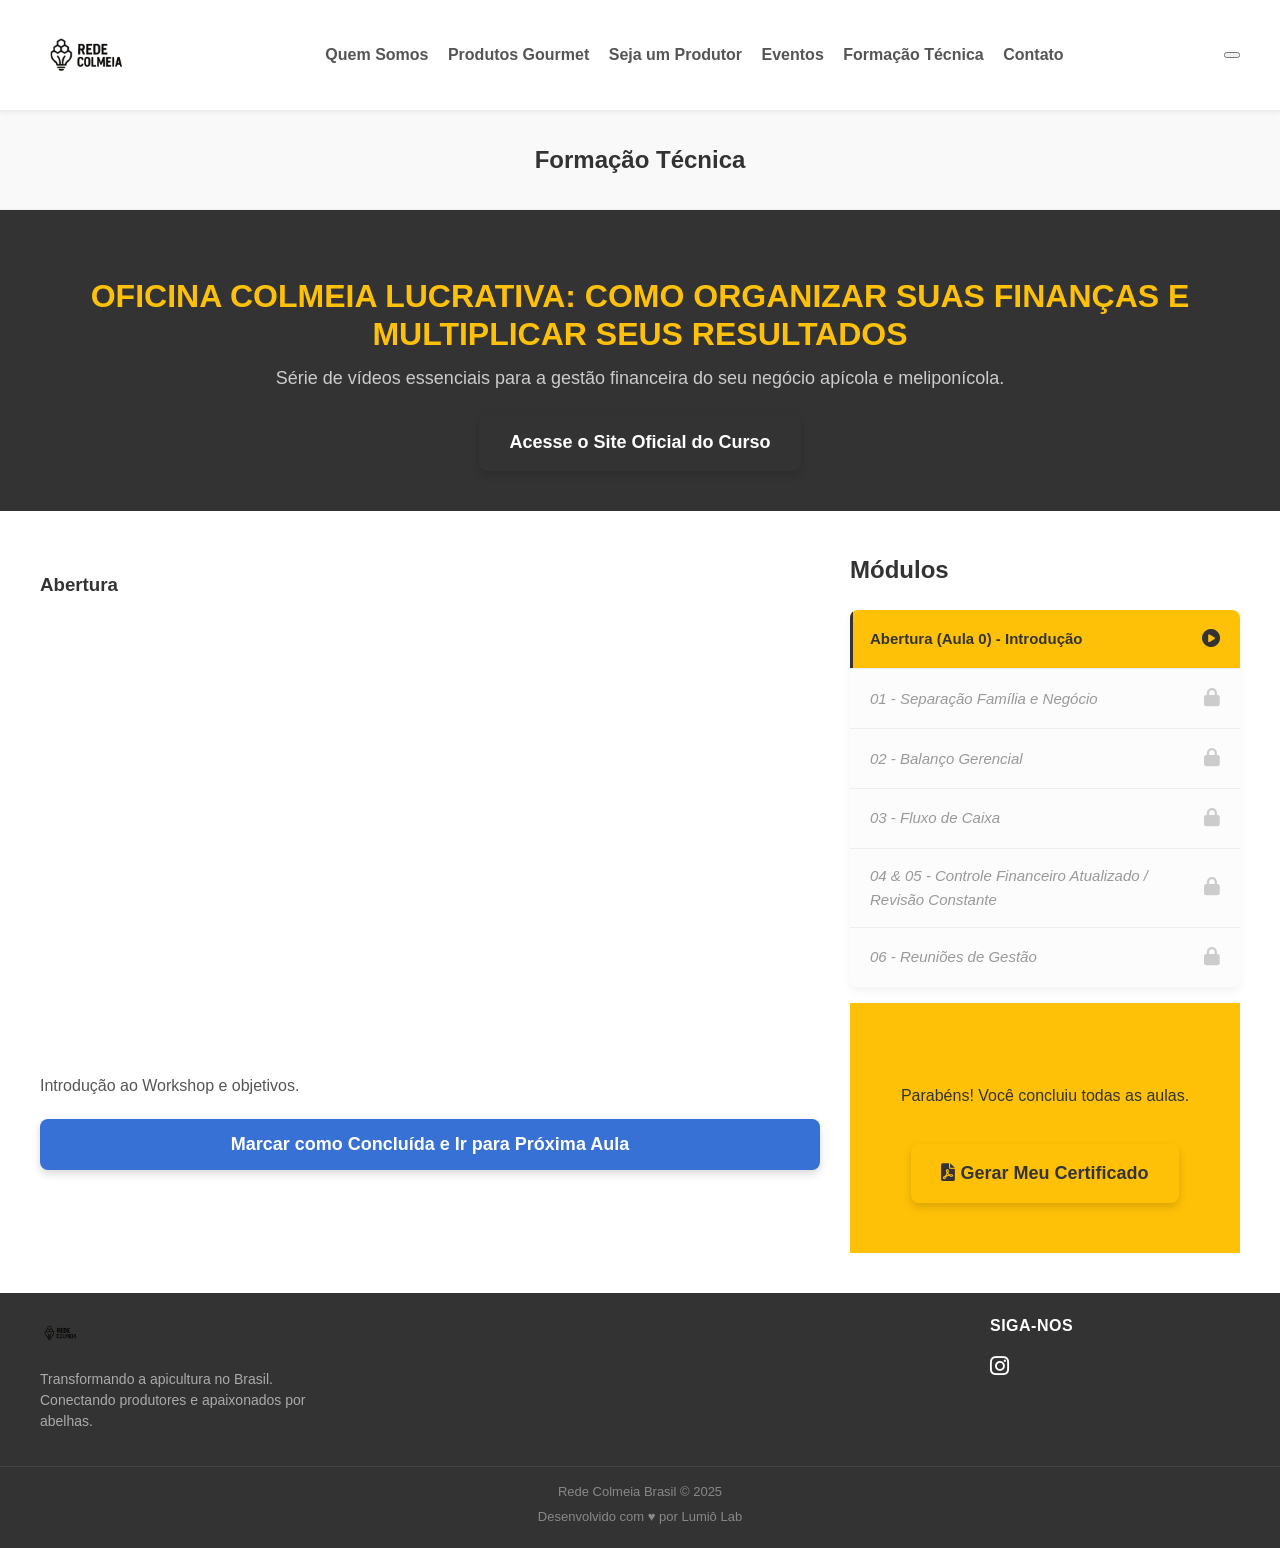
==== formacao-tecnica.html @ 97b729f2 "Initial commit for Rede Colmeia Brasil" ====
<!DOCTYPE html>
<html lang="pt-br">

<head>
    <meta charset="UTF-8">
    <meta name="viewport" content="width=device-width, initial-scale=1.0">
    <title>Formação Técnica - Rede Colmeia Brasil</title>
    <link rel="stylesheet" href="css/style.css">
    <link rel="stylesheet" href="https://cdnjs.cloudflare.com/ajax/libs/font-awesome/6.0.0-beta3/css/all.min.css">
    <script async src="https://www.googletagmanager.com/gtag/js?id=UA-XXXXXXXXX-X"></script>
    <script>
        window.dataLayer = window.dataLayer || [];
        function gtag() { dataLayer.push(arguments); }
        gtag('js', new Date());
        gtag('config', 'UA-XXXXXXXXX-X');
    </script>
</head>

<body>

    <header>
        <nav>
            <a href="index.html" class="logo">
                <img src="img/logo-rede-colmeia.png" alt="Logo Rede Colmeia Brasil">
            </a>
            <ul>
                <li><a href="quem-somos.html">Quem Somos</a></li>
                <li><a href="produtos.php">Produtos Gourmet</a></li>
                <li><a href="produtores.php">Seja um Produtor</a></li>
                <li><a href="eventos.php">Eventos</a></li>
                <li><a href="formacao-tecnica.html">Formação Técnica</a></li>
                <li><a href="contato.php">Contato</a></li>
            </ul>
            <button class="menu-toggle">
                <span class="bar"></span>
                <span class="bar"></span>
                <span class="bar"></span>
            </button>
        </nav>
    </header>

    <main>
        <section class="page-title">
            <h1>Formação Técnica</h1>
        </section>

        <section class="workshop-header">
            <h2 id="workshop-title">OFICINA COLMEIA LUCRATIVA: COMO ORGANIZAR SUAS FINANÇAS E MULTIPLICAR SEUS
                RESULTADOS</h2>
            <p>Série de vídeos essenciais para a gestão financeira do seu negócio apícola e meliponícola.</p>

            <a href="https://marcelohofmeister1.hotmart.host/agromaisrico" target="_blank"
                class="btn btn-action-course btn-hotmart">Acesse o Site Oficial do Curso</a>
        </section>

        <section class="course-container">

            <div class="course-video-player">
                <h3><span id="current-title">Abertura</span></h3>
                <div class="video-embed-container">
                    <iframe id="video-player" src="https://www.youtube.com/embed/VIDEO_ID_HERE?enablejsapi=1"
                        frameborder="0"
                        allow="accelerometer; autoplay; clipboard-write; encrypted-media; gyroscope; picture-in-picture"
                        allowfullscreen>
                    </iframe>
                </div>
                <p id="current-description" class="video-meta">Introdução ao Workshop e objetivos.</p>

                <button id="complete-button" class="btn btn-action-course btn-next-lesson">Marcar como Concluída e Ir
                    para Próxima Aula</button>
            </div>

            <div class="course-modules">
                <h2>Módulos</h2>
                <ul id="module-list">
                    <li data-video-id="VIDEO_ID_HERE" data-start="1" class="module-item active" data-title="Abertura">
                        Abertura (Aula 0) - Introdução
                        <span class="status-icon"><i class="fas fa-play-circle"></i></span>
                    </li>
                    <li data-video-id="1m2kEFWZZUk" data-start="4" class="module-item locked"
                        data-title="01 - Separação Família e Negócio">
                        01 - Separação Família e Negócio
                        <span class="status-icon"><i class="fas fa-lock"></i></span>
                    </li>
                    <li data-video-id="wJLMQRv6fBk" data-start="6" class="module-item locked"
                        data-title="02 - Balanço Gerencial">
                        02 - Balanço Gerencial
                        <span class="status-icon"><i class="fas fa-lock"></i></span>
                    </li>
                    <li data-video-id="-GUVmTDqOkE" data-start="2" class="module-item locked"
                        data-title="03 - Fluxo de Caixa">
                        03 - Fluxo de Caixa
                        <span class="status-icon"><i class="fas fa-lock"></i></span>
                    </li>
                    <li data-video-id="9Vo6-fRo8U0" data-start="10" class="module-item locked"
                        data-title="04 & 05 - Controle Financeiro Atualizado / Revisão Constante">
                        04 & 05 - Controle Financeiro Atualizado / Revisão Constante
                        <span class="status-icon"><i class="fas fa-lock"></i></span>
                    </li>
                    <li data-video-id="YXbiNOPUgdU" data-start="16" class="module-item locked"
                        data-title="06 - Reuniões de Gestão">
                        06 - Reuniões de Gestão
                        <span class="status-icon"><i class="fas fa-lock"></i></span>
                    </li>
                </ul>

                <div id="certificado-area" class="certificado-section hidden">
                    <p style="margin-top: 30px;">Parabéns! Você concluiu todas as aulas.</p>
                    <a href="gerar_certificado.php" class="btn btn-action-course btn-certificado">
                        <i class="fas fa-file-pdf"></i> Gerar Meu Certificado
                    </a>
                </div>
            </div>

        </section>

    </main>

    <footer>
        <div class="footer-container">
            <div class="footer-col footer-logo">
                <a href="index.html">
                    <img src="img/logo-rede-colmeia.png" alt="Logo Rede Colmeia Brasil">
                </a>
                <p>Transformando a apicultura no Brasil. Conectando produtores e apaixonados por abelhas.</p>
            </div>
            <div class="footer-col footer-social">
                <h4>Siga-nos</h4>
                <div class="social-links-footer">
                    <a href="https://www.instagram.com/redecolmeiabr/" target="_blank" title="Instagram"><i
                            class="fab fa-instagram"></i></a>
                </div>
            </div>
        </div>
        <div class="footer-copyright">
            <p>Rede Colmeia Brasil &copy; 2025</p>
            <p class="lumio-credit">Desenvolvido com &hearts; por Lumiô Lab</p>
        </div>
    </footer>
    <script src="js/main.js"></script>
</body>

</html>
---- css/style.css ----
/* === ESTILOS GLOBAIS === */

/* Cores mais vibrantes */
:root {
    --cor-mel-principal: #FFC107; /* Amarelo-âmbar mais vibrante */
    --cor-mel-escuro: #E0A800;    /* Um tom mais escuro para hover */
    --cor-texto-escuro: #333;
    --cor-texto-claro: #555;
    --cor-fundo: #ffffff;
    --cor-fundo-claro: #f9f9f9;
}

body {
    font-family: Arial, sans-serif; /* Define uma fonte padrão */
    margin: 0;
    padding: 0;
    line-height: 1.6;
    color: var(--cor-texto-claro);
}

/* Estilo global para todos os títulos */
h1, h2, h3, h4, h5, h6 {
    font-family: Arial, sans-serif;
    font-weight: bold;
    color: var(--cor-texto-escuro);
}


/* === ESTILO DO CABEÇALHO (HEADER) === */
header {
    background-color: #ffffff; /* Fundo branco */
    padding: 10px 0; /* Menos preenchimento vertical */
    border-bottom: 1px solid #eee; /* Linha de divisão mais sutil */

    /* Efeito "Sticky" (Grudento) */
    position: sticky;
    top: 0;
    z-index: 1000; /* Garante que ele fique acima de todo o conteúdo */

    /* Sombra sutil */
    box-shadow: 0 2px 5px rgba(0, 0, 0, 0.05);
}

/* Estilo para a Imagem da Logo (TAMANHO AJUSTADO) */
header .logo img {
    height: 90px; /* Sua altura preferida */
    max-width: 220px; 
    vertical-align: middle; 
    margin-right: 20px; 
}

/* Ajuste para o header quando a logo é uma imagem */
header nav {
    display: flex; /* Para alinhar a logo e o menu lado a lado */
    justify-content: space-between; /* Espaço entre logo e menu */
    align-items: center; /* Alinha verticalmente */
    max-width: 1200px; /* Limita a largura do nav */
    margin: 0 auto; /* Centraliza o nav */
    padding: 0 20px; /* Espaçamento lateral */
}

/* Ajuste para o menu ul dentro do nav */
header nav ul {
    list-style: none;
    padding: 0;
    margin: 0; /* Remove margem padrão */
}

header nav ul li {
    display: inline;
    margin-left: 15px;
}

header nav ul li a {
    text-decoration: none;
    color: var(--cor-texto-claro);
    font-weight: bold;
}

/* Estilo da Seção Hero (Banner) - AGORA COM IMAGEM DE FUNDO */
.hero {
    /* Mudei para .jpeg como você indicou */
    background-image: url('../img/banner-mel-cremoso.jpeg'); 
    
    background-size: cover; /* Faz a imagem cobrir toda a seção */
    background-position: center center; /* Centraliza a imagem */
    background-repeat: no-repeat;
    
    padding: 120px 20px; /* Mais espaço para a imagem "respirar" */
    text-align: center;
    position: relative; /* Necessário para o truque do overlay */
}
/* Adiciona um "filtro" escuro sobre a imagem para o texto branco ficar legível */
.hero::before {
    content: '';
    position: absolute;
    top: 0;
    left: 0;
    width: 100%;
    height: 100%;
    background-color: rgba(0, 0, 0, 0.4); /* Overlay escuro de 40% */
    z-index: 1; /* Fica acima do fundo, mas abaixo do conteúdo */
}

/* Conteúdo do Hero (texto e botões) */
.hero-content {
    position: relative; /* Posição relativa */
    z-index: 2; /* Garante que o conteúdo fique ACIMA do overlay */
}

.hero h1 {
    font-size: 48px;
    color: #fff; /* <<< MUDAMOS A COR PARA BRANCO */
    text-shadow: 2px 2px 4px rgba(0, 0, 0, 0.6); /* Sombra para legibilidade */
}

.hero .btn {
    display: inline-block;
    padding: 12px 24px;
    margin: 10px;
    background-color: var(--cor-mel-principal); /* COR ATUALIZADA */
    color: var(--cor-texto-escuro);
    text-decoration: none;
    font-weight: bold;
    border-radius: 5px;
}


/* === ESTILO DO RODAPÉ (FOOTER) - VERSÃO SUPER COMPACTA === */
footer {
    background-color: #333;
    color: #aaa;
    padding-top: 20px; /* <<< BEM REDUZIDO */
    padding-bottom: 15px; /* Adicionado um padding inferior pequeno */
    margin-top: 30px;
}

.footer-container {
    display: flex;
    flex-wrap: wrap;
    justify-content: space-between;
    max-width: 1200px;
    margin: 0 auto;
    padding: 0 20px;
    gap: 20px;
}

.footer-col {
    flex: 1;
    min-width: 250px;
}

/* Coluna da Logo */
.footer-logo img {
    height: 40px; /* <<< REDUZIDO */
    width: auto;
    margin-bottom: 8px; /* <<< REDUZIDO */
}

.footer-logo p {
    font-size: 14px;
    line-height: 1.5;
    max-width: 300px;
    margin-top: 0; /* Remove margem */
}

/* Coluna Social */
.footer-social {
    max-width: 250px;
}

.footer-social h4 {
    font-size: 16px;
    color: #ffffff;
    margin-top: 0; /* Remove margem */
    margin-bottom: 10px; /* <<< REDUZIDO */
    text-transform: uppercase;
    letter-spacing: 0.5px;
}

.social-links-footer a {
    display: inline-block;
    font-size: 22px;
    color: #ffffff;
    margin-right: 15px;
    text-decoration: none;
    transition: color 0.3s ease, transform 0.3s ease;
}

.social-links-footer a:hover {
    color: var(--cor-mel-principal);
    transform: translateY(-3px);
}

/* Barra de Copyright */
.footer-copyright {
    text-align: center;
    padding: 15px 20px 0 20px; /* <<< REMOVIDO PADDING INFERIOR */
    margin-top: 20px; /* <<< REDUZIDO */
    border-top: 1px solid #444;
    font-size: 13px;
    color: #888;
}

.footer-copyright p {
    margin: 0;
    margin-bottom: 5px; /* Espaço mínimo entre as linhas */
}

/* Estilo dos créditos no rodapé */
.lumio-credit {
    font-size: 13px;
    color: #888;
    margin-top: 5px; /* <<< REDUZIDO */
    margin-bottom: 0; /* Remove margem */
}

.lumio-credit a {
    color: #aaa;
    text-decoration: none;
    font-weight: bold;
    transition: color 0.3s ease;
}

.lumio-credit a:hover {
    color: var(--cor-mel-principal);
}


/* === ESTILOS DA PÁGINA QUEM SOMOS === */

/* Título da Página */
.page-title {
    background-color: var(--cor-fundo-claro);
    text-align: center;
    padding: 30px 20px;
    border-bottom: 1px solid #eee;
}

.page-title h1 {
    color: var(--cor-texto-escuro);
    margin: 0;
}

/* Seção de Impacto */
.impacto {
    background-color: var(--cor-mel-principal); /* COR ATUALIZADA */
    color: var(--cor-texto-escuro);
    padding: 40px 20px;
    text-align: center;
}

.impacto h2 {
    color: #fff;
    text-shadow: 1px 1px 2px rgba(0,0,0,0.2);
    margin-bottom: 30px;
}

.impacto-grid {
    display: flex;
    justify-content: center;
    gap: 30px;
    flex-wrap: wrap; /* Permite que os cards quebrem em telas menores */
}

.impacto-card {
    background-color: #fff;
    padding: 20px;
    border-radius: 8px;
    box-shadow: 0 4px 10px rgba(0,0,0,0.1);
    min-width: 200px;
}

.impacto-card h3 {
    font-size: 36px;
    color: var(--cor-mel-principal); /* COR ATUALIZADA */
    margin: 0 0 10px 0;
}

.impacto-card p {
    font-size: 16px;
    color: var(--cor-texto-claro);
    margin: 0;
}
/* === ESTILOS DA SEÇÃO IDEALIZADOR === */
.idealizador-section {
    background-color: var(--cor-fundo-claro); /* Fundo suave #f9f9f9 */
    padding: 60px 20px;
    text-align: center; /* Centraliza todo o conteúdo */
}

.idealizador-content {
    max-width: 700px; /* Limita a largura do conteúdo */
    margin: 0 auto; /* Centraliza o bloco do conteúdo */
}

.idealizador-foto {
    width: 250px;  /* Aumentei um pouco o tamanho do círculo */
    height: 250px; /* Para dar mais espaço para o rosto */
    border-radius: 50%; /* Faz o recorte redondo! */
    object-fit: cover; /* Continua preenchendo */
    object-position: top center; /* <<< NOVA LINHA: Foca no topo e centro da imagem */
    border: 5px solid var(--cor-mel-principal); /* Borda de mel */
    box-shadow: 0 8px 15px rgba(0,0,0,0.15); /* Sombra suave */
    margin-bottom: 25px; /* Espaço abaixo da foto */
}

.idealizador-content h2 {
    font-size: 32px;
    margin-bottom: 10px;
    color: var(--cor-texto-escuro);
}

.idealizador-content p {
    font-size: 18px;
    color: var(--cor-texto-claro);
    line-height: 1.7;
    max-width: 600px; /* Limita a largura do texto para melhor leitura */
    margin: 0 auto; /* Centraliza o parágrafo */
}
/* === ESTILOS DA PÁGINA DE PRODUTO ÚNICO === */

.single-product-container {
    display: flex; /* Coloca imagem e detalhes lado a lado */
    flex-wrap: wrap; /* Quebra em telas pequenas */
    max-width: 1200px;
    margin: 0 auto; /* Centraliza */
    padding: 40px 20px;
    gap: 40px; /* Espaço entre imagem e texto */
    align-items: flex-start; /* Alinha os itens no topo */
}

/* Coluna da Imagem */
.product-image {
    flex: 1; /* Ocupa metade do espaço */
    min-width: 300px;
    position: sticky; /* Efeito "grudento" ao rolar (opcional) */
    top: 20px; /* Distância do topo ao "grudar" */
}

.product-image img {
    width: 100%;
    height: auto;
    border-radius: 8px;
    box-shadow: 0 8px 20px rgba(0,0,0,0.15); /* Sombra mais premium */
    border: 1px solid #eee;
}

/* Coluna dos Detalhes */
.product-details {
    flex: 1; /* Ocupa a outra metade */
    min-width: 300px;
}

.product-details h2 {
    font-size: 36px;
    color: var(--cor-texto-escuro);
    margin-top: 0;
    margin-bottom: 20px;
}

.product-details p {
    font-size: 16px;
    line-height: 1.7;
    color: var(--cor-texto-claro);
}

.product-details h3 {
    font-size: 22px;
    color: var(--cor-texto-escuro);
    margin-top: 30px;
    margin-bottom: 15px;
}

.product-details ul {
    list-style-type: '✔'; /* Reutilizando o estilo da pág. produtores */
    padding-left: 20px;
}

.product-details li {
    padding-left: 10px;
    margin-bottom: 10px;
    font-size: 16px;
    color: var(--cor-texto-claro);
}

/* === ESTILOS DA PÁGINA PRODUTORES (LAYOUT EMPILHADO) === */

.produtor-container {
    /* Removemos o 'display: flex' */
    max-width: 1200px;
    margin: 40px auto;
    padding: 0 20px;
}

/* Bloco dos Benefícios */
.produtor-beneficios {
    max-width: 800px; /* Limita a largura do texto (como em 'Quem Somos') */
    margin: 0 auto 50px auto; /* Centraliza e adiciona espaço abaixo */
}

.produtor-beneficios h2 {
    color: var(--cor-texto-escuro);
    margin-bottom: 15px;
}

.produtor-beneficios ul {
    list-style-type: '✔'; /* Ícone de check */
    padding-left: 20px;
}

.produtor-beneficios li {
    padding-left: 10px;
    margin-bottom: 10px;
    font-size: 16px;
    color: var(--cor-texto-claro);
}

/* Bloco do Formulário */
.produtor-formulario {
    max-width: 800px; /* Limita a largura do formulário */
    margin: 0 auto; /* Centraliza o formulário */
    background-color: var(--cor-fundo-claro);
    padding: 30px;
    border-radius: 8px;
    box-shadow: 0 4px 10px rgba(0,0,0,0.05);
}

.produtor-formulario h2 {
    color: var(--cor-texto-escuro);
    margin-top: 0;
}

.form-group {
    margin-bottom: 20px;
}

.form-group label {
    display: block; 
    margin-bottom: 8px;
    font-weight: bold;
    color: var(--cor-texto-claro);
}

.form-group input,
.form-group textarea {
    width: 100%; 
    padding: 12px;
    border: 1px solid #ddd;
    border-radius: 5px;
    box-sizing: border-box; 
    font-size: 16px;
}

.form-group textarea {
    resize: vertical; 
}

.btn-enviar {
    display: inline-block;
    width: 100%; 
    padding: 15px;
    background-color: var(--cor-mel-principal);
    color: var(--cor-texto-escuro);
    border: none;
    border-radius: 5px;
    font-size: 18px;
    font-weight: bold;
    cursor: pointer;
    transition: background-color 0.3s ease;
}

.btn-enviar:hover {
    background-color: var(--cor-mel-escuro);
}
/* === ESTILOS DA PÁGINA CONTATO === */

.contato-container {
    display: flex;
    flex-wrap: wrap; 
    max-width: 1200px;
    margin: 40px auto;
    padding: 0 20px;
    gap: 40px;
}

.contato-formulario {
    flex: 1.5; 
    min-width: 300px;
    background-color: var(--cor-fundo-claro);
    padding: 30px;
    border-radius: 8px;
    box-shadow: 0 4px 10px rgba(0,0,0,0.05);
}

.contato-info {
    flex: 1; 
    min-width: 300px;
}

.contato-info h2 {
    color: var(--cor-texto-escuro);
    margin-top: 0;
}

.info-item {
    display: flex;
    align-items: center;
    margin-bottom: 20px;
    font-size: 16px;
    color: var(--cor-texto-claro);
}

.info-item i {
    font-size: 20px;
    color: var(--cor-mel-principal); /* COR ATUALIZADA */
    width: 40px; 
    text-align: center;
    margin-right: 10px;
}

.contato-info h3 {
    margin-top: 30px;
}

.social-links a {
    font-size: 28px;
    color: var(--cor-texto-escuro);
    margin-right: 20px;
    text-decoration: none;
    transition: color 0.3s ease;
}

.social-links a:hover {
    color: var(--cor-mel-principal); /* COR ATUALIZADA */
}

/* === AJUSTE DE LAYOUT (QUEM SOMOS) === */

/* Garante que o container de texto não seja mais flexível */
.quem-somos-container {
    display: block; /* Garante que não é mais 'flex' */
}

/* Centraliza e limita a largura do texto "Nossa História" */
.quem-somos-container .texto {
    max-width: 800px;  /* Limita a largura do texto para leitura */
    margin: 0 auto;    /* Centraliza o bloco de texto */
    
    /* Garantias (caso o código antigo ainda exista) */
    flex: none; /* Remove a regra 'flex: 2' se ela existir */
    width: auto; /* Deixa a largura ser automática (antes de ser limitada pelo max-width) */
    min-width: 0; /* Remove o min-width antigo */
}
/*
==================================================================
=== ESTILOS DE RESPONSIVIDADE (MOBILE) ===
==================================================================
*/

/* O 'max-width: 768px' significa "aplicar estas regras em telas 
   com 768px de largura ou menos" (tablets e celulares) */

@media (max-width: 768px) {

    /* --- AJUSTES GERAIS --- */
    section {
        padding: 40px 20px; /* Menos espaçamento */
    }

    /* --- CABEÇALHO E MENU HAMBÚRGUER --- */
    header nav {
        padding: 0 15px; /* Menos espaçamento lateral no mobile */
    }

    header .logo img {
        height: 60px; /* Logo menor no celular */
    }
    
    /* Esconde o menu de links normal */
    header nav ul {
        display: none; /* Escondido por padrão */
        
        /* Transforma em menu vertical */
        position: absolute;
        top: 81px; /* Altura exata do seu header (90px logo + 10px padding) */
        left: 0;
        width: 100%;
        background-color: #ffffff;
        flex-direction: column; /* Empilha os links */
        box-shadow: 0 4px 10px rgba(0,0,0,0.1);
    }
    
    /* Mostra o menu quando ele tem a classe "active" (que o JS adiciona) */
    header nav ul.active {
        display: flex;
    }

    header nav ul li {
        display: block; /* Links em bloco */
        width: 100%;
        text-align: center;
        margin: 0;
    }

    header nav ul li a {
        display: block;
        padding: 18px; /* Área de clique maior */
        border-bottom: 1px solid #f0f0f0;
    }
    
    /* --- O BOTÃO HAMBÚRGUER --- */
    .menu-toggle {
        display: flex; /* Mostra o botão hambúrguer */
        flex-direction: column;
        justify-content: space-around;
        width: 30px;
        height: 24px;
        background: transparent;
        border: none;
        cursor: pointer;
        padding: 0;
    }
    
    .menu-toggle .bar {
        width: 100%;
        height: 3px;
        background-color: var(--cor-texto-escuro);
        border-radius: 2px;
        transition: all 0.3s ease;
    }
    
    /* Animação do botão para "X" */
    .menu-toggle.active .bar:nth-child(1) {
        transform: rotate(45deg) translate(6px, 6px);
    }
    .menu-toggle.active .bar:nth-child(2) {
        opacity: 0;
    }
    .menu-toggle.active .bar:nth-child(3) {
        transform: rotate(-45deg) translate(6px, -6px);
    }

    /* --- SEÇÃO HERO --- */
    .hero {
        padding: 80px 20px;
    }
    .hero h1 {
        font-size: 36px; /* Fonte menor */
    }
    
    /* --- PÁGINA "QUEM SOMOS" --- */
    .idealizador-foto {
        width: 200px;
        height: 200px;
    }
    
    /* --- PÁGINA "PRODUTOS" (Já é flex-wrap, mas garantindo) --- */
    .single-product-container {
        flex-direction: column; /* Força empilhamento */
    }
    .product-image {
        position: static; /* Remove o "sticky" no mobile */
    }
    
    /* --- PÁGINA "CONTATO" (Já é flex-wrap) --- */
    .contato-container {
        flex-direction: column;
    }
}
/* === ESTILOS DA PÁGINA FORMAÇÃO TÉCNICA === */
.workshop-header {
    background-color: var(--cor-texto-escuro); /* Fundo escuro */
    color: #fff;
    padding: 40px 20px;
    text-align: center;
}

.workshop-header h2 {
    color: var(--cor-mel-principal); /* Título em cor de mel */
    font-size: 32px;
    margin-bottom: 10px;
    line-height: 1.2;
}

.workshop-header p {
    font-size: 18px;
    color: #ccc;
    margin: 0;
}

.video-card-workshop h3 {
    padding: 15px 20px 0;
    margin: 0;
    font-size: 20px;
}

.video-card-workshop .video-meta {
    padding: 0 20px 20px;
    margin: 0;
    font-size: 14px;
    color: #777;
}

/* Reutilizando o truque de responsividade do vídeo 16:9 */
.video-embed-container {
    position: relative;
    width: 100%;
    padding-bottom: 56.25%; /* 16:9 Aspect Ratio */
    height: 0;
    margin-bottom: 10px;
}

.video-embed-container iframe {
    position: absolute;
    top: 0;
    left: 0;
    width: 100%;
    height: 100%;
    border: none;
}

/* Seção Certificado */
.certificado-section {
    background-color: var(--cor-mel-principal);
    padding: 50px 20px;
    text-align: center;
    color: var(--cor-texto-escuro);
}

.certificado-section h2 {
    color: var(--cor-texto-escuro);
    margin-top: 0;
}

/* --- RESPONSIVIDADE PARA CELULAR (Ajustes) --- */
@media (max-width: 768px) {
    .video-grid-workshop {
        grid-template-columns: 1fr; /* 1 coluna no celular */
        gap: 20px;
    }
    .workshop-header h2 {
        font-size: 24px;
    }
}
/* === ESTILOS DO CURSO SEQUENCIAL (NOVO VISUAL) === */

.course-container {
    display: flex;
    max-width: 1200px;
    margin: 40px auto;
    padding: 0 20px;
    gap: 30px;
    align-items: flex-start;
}

.course-video-player {
    flex: 2; /* Coluna do vídeo é maior */
    min-width: 300px;
}

.course-modules {
    flex: 1; /* Coluna dos módulos é menor */
    min-width: 250px;
}

.course-modules h2 {
    font-size: 24px;
    margin-top: 0;
    color: var(--cor-texto-escuro);
}

#module-list {
    list-style: none;
    padding: 0;
    border-radius: 8px;
    overflow: hidden;
    box-shadow: 0 4px 10px rgba(0,0,0,0.05); /* Sombra na lista inteira */
}

.module-item {
    padding: 15px 20px;
    border-bottom: 1px solid #eee;
    font-size: 15px;
    color: var(--cor-texto-escuro);
    display: flex;
    justify-content: space-between;
    align-items: center;
    cursor: pointer;
    background-color: #f7f7f7; /* Fundo levemente cinza */
    transition: all 0.2s ease-in-out;
}
.module-item:last-child {
    border-bottom: none;
}

/* 1. ESTILO PARA AULAS BLOQUEADAS (LOCKED) */
.module-item.locked {
    background-color: #fcfcfc;
    color: #999;
    cursor: not-allowed;
    font-style: italic;
}

.module-item.locked:hover {
    background-color: #fcfcfc;
}

/* 2. ESTILO PARA AULAS ATIVAS (AULA SENDO ASSISTIDA) */
.module-item.active {
    background-color: var(--cor-mel-principal);
    color: var(--cor-texto-escuro);
    font-weight: bold;
    box-shadow: inset 3px 0 0 var(--cor-texto-escuro); /* Linha lateral */
}

/* 3. ESTILO PARA AULAS DESBLOQUEADAS (UNLOCKED) */
.module-item.unlocked {
    background-color: #fff;
}
.module-item.unlocked:hover {
    background-color: #fffbe6; /* Amarelo clarinho no hover */
    transform: translateX(3px); /* Efeito sutil de deslize */
}

/* ÍCONES DE STATUS */
.status-icon {
    font-size: 18px;
}

.module-item.locked .status-icon i {
    color: #ccc; /* Cadeado cinza claro */
}

.module-item.unlocked .status-icon i,
.module-item.active .status-icon i {
    color: var(--cor-mel-principal); /* Play/Check em cor de mel */
}

.module-item.active .status-icon i {
    color: var(--cor-texto-escuro); /* Ícone preto na aula ativa */
}

/* --- RESPONSIVIDADE PARA CELULAR --- */
@media (max-width: 900px) {
    .course-container {
        flex-direction: column; /* Pilha vertical no celular */
    }
}
/* === ESTILOS PARA BOTÕES DE AÇÃO (CURSO) === */

.btn-action-course {
    display: inline-block;
    width: auto;
    padding: 15px 30px;
    margin-top: 20px;
    font-size: 18px;
    font-weight: bold;
    text-align: center;
    text-decoration: none;
    cursor: pointer;
    border: none;
    border-radius: 8px;
    box-shadow: 0 4px 8px rgba(0, 0, 0, 0.15); /* Sombra mais destacada */
    transition: all 0.3s ease-in-out;
}

/* 1. Botão "Acesse o Site Oficial do Curso" (Hotmart) */
.btn-hotmart {
    /* Usando a cor escura para contraste e profissionalismo */
    background-color: var(--cor-texto-escuro); 
    color: #fff !important;
}

.btn-hotmart:hover {
    background-color: #555;
    transform: translateY(-2px);
    box-shadow: 0 6px 12px rgba(0, 0, 0, 0.25);
}
.btn-hotmart:active {
    transform: translateY(0);
    box-shadow: 0 4px 8px rgba(0, 0, 0, 0.15);
}


/* 2. Botão "Solicitar Certificado" */
.btn-certificado {
    /* Usando a cor principal de mel */
    background-color: var(--cor-mel-principal);
    color: var(--cor-texto-escuro) !important;
}

.btn-certificado:hover {
    background-color: var(--cor-mel-escuro);
    transform: translateY(-2px);
    box-shadow: 0 6px 12px rgba(0, 0, 0, 0.25);
}
.btn-certificado:active {
    transform: translateY(0);
    box-shadow: 0 4px 8px rgba(0, 0, 0, 0.15);
}
/* === ESTILOS ESPECÍFICOS PARA O CARD DO INSTAGRAM === */
#instagram-card {
    background-color: #fff; /* Fundo branco para o card */
    padding: 20px;
    position: relative;
    overflow: hidden;
    text-align: center;
}

#instagram-card::before {
    content: "\f16d"; /* Ícone do Instagram (Font Awesome) */
    font-family: "Font Awesome 5 Brands"; /* Garante que a fonte do ícone seja carregada */
    position: absolute;
    top: -10px;
    right: -10px;
    font-size: 150px; /* Tamanho grande */
    color: rgba(200, 200, 200, 0.1); /* Transparência sutil */
    z-index: 0;
    transform: rotate(15deg);
}

#instagram-card h3 {
    color: var(--cor-texto-escuro);
    font-size: 22px;
    margin-bottom: 15px;
    position: relative; /* Para ficar acima do ícone de fundo */
    z-index: 1;
}

#instagram-card h3 i { /* Estilo para o ícone do Instagram no título */
    color: #E1306C; /* Cor oficial do Instagram */
    margin-right: 10px;
}

#instagram-card h4 {
    color: var(--cor-mel-principal);
    font-size: 20px;
    margin-bottom: 10px;
    position: relative;
    z-index: 1;
}

#instagram-card p {
    font-size: 16px;
    color: #555;
    line-height: 1.6;
    margin-bottom: 20px;
    position: relative;
    z-index: 1;
}
/* --- NOVOS ESTILOS PARA PROGRESSÃO E BOTÃO --- */

/* Estilo para o Botão de Próxima Aula */
.btn-next-lesson {
    background-color: #3871D5 !important; /* Azul para destaque */
    color: #fff !important;
    width: 100% !important;
    margin-top: 20px !important;
}
.btn-next-lesson:hover {
    background-color: #2c59a3 !important;
    transform: translateY(-2px);
}

/* ESTILO PARA AULAS CONCLUÍDAS */
.module-item.completed {
    background-color: #e6f7e9; /* Verde bem clarinho */
    color: #1e8449; /* Texto verde escuro */
    font-style: normal;
    cursor: default;
    box-shadow: inset 3px 0 0 #1e8449;
}

.module-item.completed .status-icon i {
    color: #1e8449 !important; /* Ícone de check em verde */
}

.module-item.completed:hover {
    background-color: #e6f7e9;
    transform: none;
}
/* === ESTILOS PARA LISTA SIMPLES DE EVENTOS (NOVO) === */
.event-list-section {
    max-width: 900px; /* Largura ideal para leitura */
    margin: 40px auto;
    padding: 0 20px;
}

.event-list-item {
    border: 1px solid #ddd;
    border-radius: 8px;
    padding: 25px;
    margin-bottom: 25px;
    background-color: var(--cor-fundo);
    box-shadow: 0 2px 5px rgba(0,0,0,0.05);
    transition: box-shadow 0.3s ease;
}

.event-list-item:hover {
    box-shadow: 0 4px 10px rgba(0,0,0,0.1);
}

.event-list-item h3 {
    font-size: 24px;
    color: var(--cor-mel-principal); /* Destaque em cor de mel */
    margin-top: 0;
    margin-bottom: 10px;
}

.event-list-item p {
    font-size: 16px;
    line-height: 1.6;
    color: var(--cor-texto-claro);
    margin-bottom: 20px;
}

/* === CORREÇÃO DO TAMANHO DOS BOTÕES NA LISTA DE EVENTOS === */
.event-list-item a.btn-small {
    /* Força os tamanhos menores com !important para evitar conflitos */
    padding: 8px 15px !important;
    font-size: 14px !important;
    width: auto !important;
    margin: 5px 0 0 0 !important; /* Ajusta margem para a lista */
    display: inline-block;
}

/* Ajuste de responsividade */
@media (max-width: 768px) {
    .event-list-item h3 {
        font-size: 20px;
    }
    .event-list-section {
        padding: 0 10px;
    }
}

/* === ESTILOS DO MODAL DE IMAGEM (ZOOM) === */

/* A janela de fundo (background) */
.modal {
    display: none; /* Escondido por padrão */
    position: fixed; 
    z-index: 2000; /* Fica acima de tudo */
    padding-top: 50px; 
    left: 0;
    top: 0;
    width: 100%; 
    height: 100%; 
    overflow: auto; 
    background-color: rgba(0,0,0,0.9); /* Preto com transparência */
    cursor: zoom-out; /* Indica que clicar fecha */
}

/* A imagem dentro do modal */
.modal-content {
    margin: auto;
    display: block;
    width: 80%;
    max-width: 900px; /* Tamanho máximo */
    max-height: 90vh; /* Altura máxima */
    object-fit: contain;
    border-radius: 5px;
    box-shadow: 0 0 20px rgba(255,255,255,0.1);
    animation-name: zoom;
    animation-duration: 0.3s;
}

/* Efeito de Zoom ao abrir */
@keyframes zoom {
    from {transform:scale(0)} 
    to {transform:scale(1)}
}

/* O botão de fechar (X) */
.close-modal {
    position: absolute;
    top: 15px;
    right: 35px;
    color: #f1f1f1;
    font-size: 40px;
    font-weight: bold;
    transition: 0.3s;
    cursor: pointer;
}

.close-modal:hover,
.close-modal:focus {
    color: var(--cor-mel-principal);
    text-decoration: none;
    cursor: pointer;
}

/* Efeito na miniatura do produto */
.zoomable-image:hover {
    opacity: 0.9;
    transform: scale(1.05); /* Leve zoom ao passar o mouse */
}

/* Responsividade para celular */
@media only screen and (max-width: 700px){
    .modal-content {
        width: 95%;
    }
}
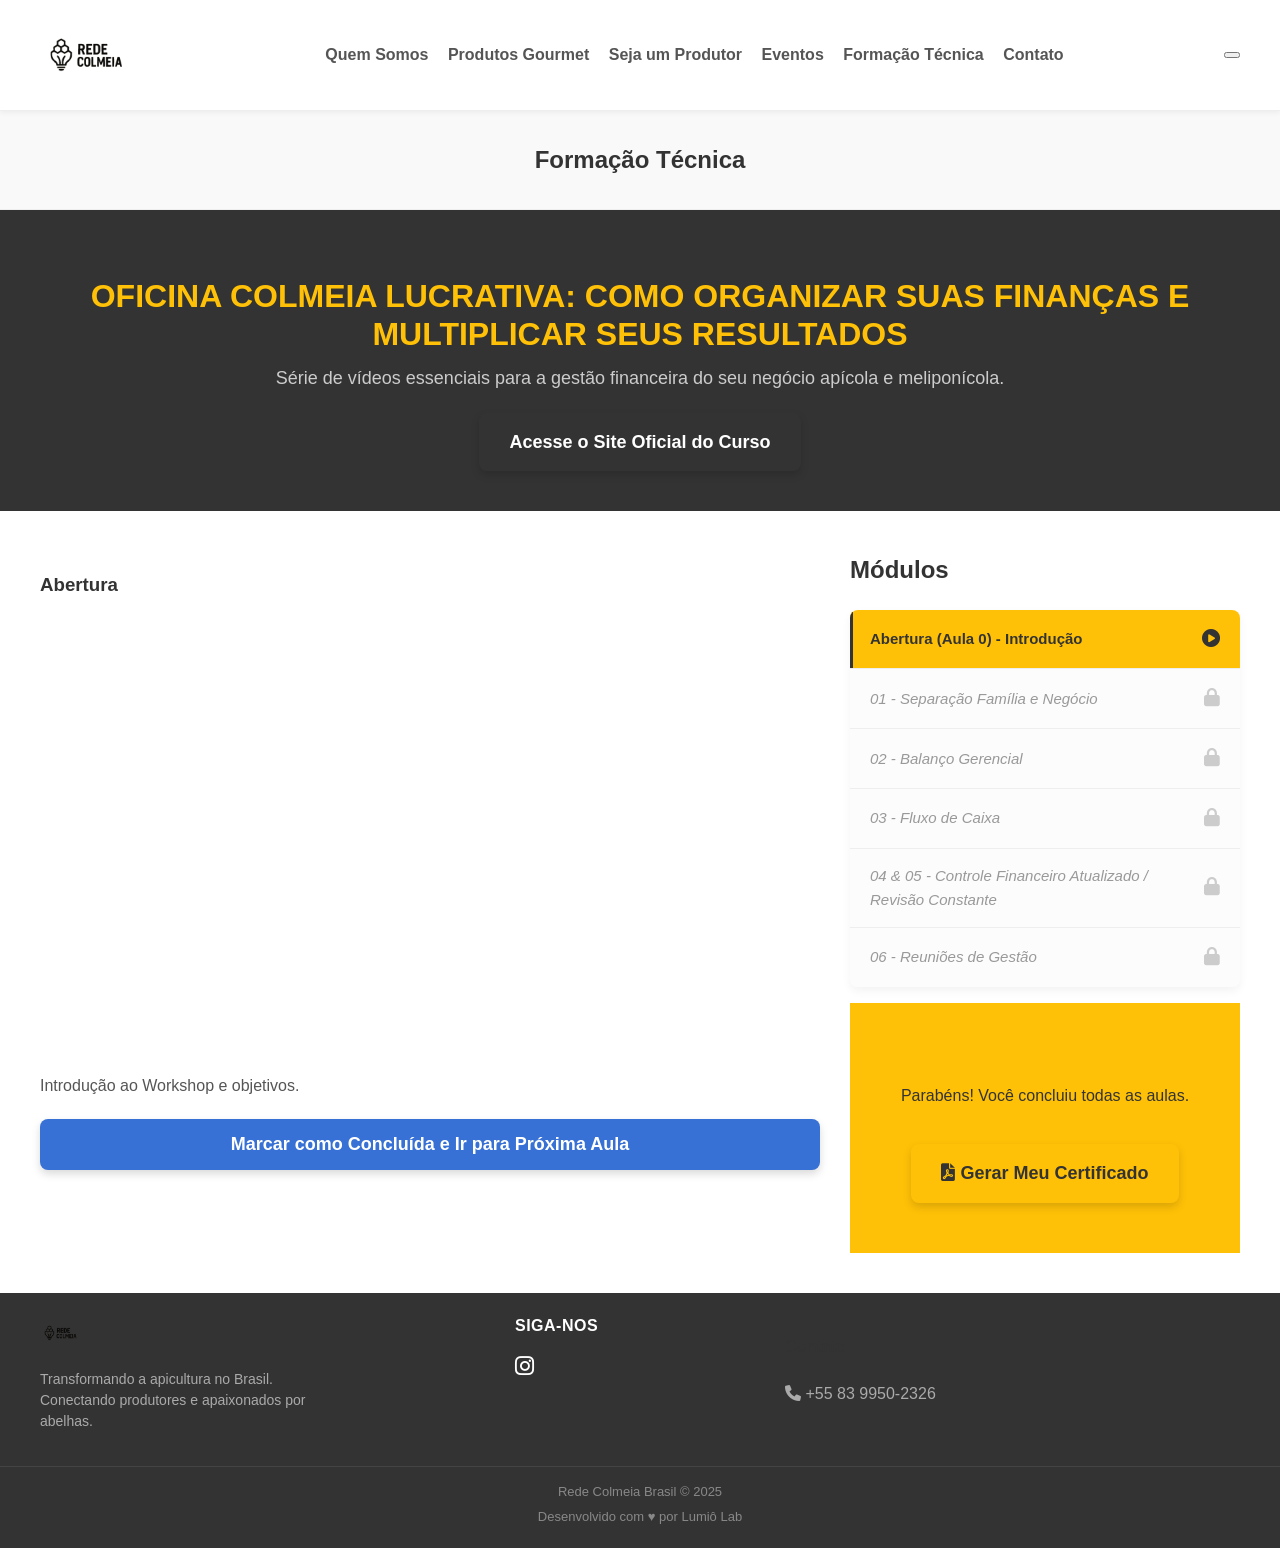
==== commit 870d4bb0: "Update footer with contact number, remove placeholder block" ====
--- a/formacao-tecnica.html
+++ b/formacao-tecnica.html
@@ -1,143 +1,147 @@
-<!DOCTYPE html>
-<html lang="pt-br">
-
-<head>
-    <meta charset="UTF-8">
-    <meta name="viewport" content="width=device-width, initial-scale=1.0">
-    <title>Formação Técnica - Rede Colmeia Brasil</title>
-    <link rel="stylesheet" href="css/style.css">
-    <link rel="stylesheet" href="https://cdnjs.cloudflare.com/ajax/libs/font-awesome/6.0.0-beta3/css/all.min.css">
-    <script async src="https://www.googletagmanager.com/gtag/js?id=UA-XXXXXXXXX-X"></script>
-    <script>
-        window.dataLayer = window.dataLayer || [];
-        function gtag() { dataLayer.push(arguments); }
-        gtag('js', new Date());
-        gtag('config', 'UA-XXXXXXXXX-X');
-    </script>
-</head>
-
-<body>
-
-    <header>
-        <nav>
-            <a href="index.html" class="logo">
-                <img src="img/logo-rede-colmeia.png" alt="Logo Rede Colmeia Brasil">
-            </a>
-            <ul>
-                <li><a href="quem-somos.html">Quem Somos</a></li>
-                <li><a href="produtos.php">Produtos Gourmet</a></li>
-                <li><a href="produtores.php">Seja um Produtor</a></li>
-                <li><a href="eventos.php">Eventos</a></li>
-                <li><a href="formacao-tecnica.html">Formação Técnica</a></li>
-                <li><a href="contato.php">Contato</a></li>
-            </ul>
-            <button class="menu-toggle">
-                <span class="bar"></span>
-                <span class="bar"></span>
-                <span class="bar"></span>
-            </button>
-        </nav>
-    </header>
-
-    <main>
-        <section class="page-title">
-            <h1>Formação Técnica</h1>
-        </section>
-
-        <section class="workshop-header">
-            <h2 id="workshop-title">OFICINA COLMEIA LUCRATIVA: COMO ORGANIZAR SUAS FINANÇAS E MULTIPLICAR SEUS
-                RESULTADOS</h2>
-            <p>Série de vídeos essenciais para a gestão financeira do seu negócio apícola e meliponícola.</p>
-
-            <a href="https://marcelohofmeister1.hotmart.host/agromaisrico" target="_blank"
-                class="btn btn-action-course btn-hotmart">Acesse o Site Oficial do Curso</a>
-        </section>
-
-        <section class="course-container">
-
-            <div class="course-video-player">
-                <h3><span id="current-title">Abertura</span></h3>
-                <div class="video-embed-container">
-                    <iframe id="video-player" src="https://www.youtube.com/embed/VIDEO_ID_HERE?enablejsapi=1"
-                        frameborder="0"
-                        allow="accelerometer; autoplay; clipboard-write; encrypted-media; gyroscope; picture-in-picture"
-                        allowfullscreen>
-                    </iframe>
-                </div>
-                <p id="current-description" class="video-meta">Introdução ao Workshop e objetivos.</p>
-
-                <button id="complete-button" class="btn btn-action-course btn-next-lesson">Marcar como Concluída e Ir
-                    para Próxima Aula</button>
-            </div>
-
-            <div class="course-modules">
-                <h2>Módulos</h2>
-                <ul id="module-list">
-                    <li data-video-id="VIDEO_ID_HERE" data-start="1" class="module-item active" data-title="Abertura">
-                        Abertura (Aula 0) - Introdução
-                        <span class="status-icon"><i class="fas fa-play-circle"></i></span>
-                    </li>
-                    <li data-video-id="1m2kEFWZZUk" data-start="4" class="module-item locked"
-                        data-title="01 - Separação Família e Negócio">
-                        01 - Separação Família e Negócio
-                        <span class="status-icon"><i class="fas fa-lock"></i></span>
-                    </li>
-                    <li data-video-id="wJLMQRv6fBk" data-start="6" class="module-item locked"
-                        data-title="02 - Balanço Gerencial">
-                        02 - Balanço Gerencial
-                        <span class="status-icon"><i class="fas fa-lock"></i></span>
-                    </li>
-                    <li data-video-id="-GUVmTDqOkE" data-start="2" class="module-item locked"
-                        data-title="03 - Fluxo de Caixa">
-                        03 - Fluxo de Caixa
-                        <span class="status-icon"><i class="fas fa-lock"></i></span>
-                    </li>
-                    <li data-video-id="9Vo6-fRo8U0" data-start="10" class="module-item locked"
-                        data-title="04 & 05 - Controle Financeiro Atualizado / Revisão Constante">
-                        04 & 05 - Controle Financeiro Atualizado / Revisão Constante
-                        <span class="status-icon"><i class="fas fa-lock"></i></span>
-                    </li>
-                    <li data-video-id="YXbiNOPUgdU" data-start="16" class="module-item locked"
-                        data-title="06 - Reuniões de Gestão">
-                        06 - Reuniões de Gestão
-                        <span class="status-icon"><i class="fas fa-lock"></i></span>
-                    </li>
-                </ul>
-
-                <div id="certificado-area" class="certificado-section hidden">
-                    <p style="margin-top: 30px;">Parabéns! Você concluiu todas as aulas.</p>
-                    <a href="gerar_certificado.php" class="btn btn-action-course btn-certificado">
-                        <i class="fas fa-file-pdf"></i> Gerar Meu Certificado
-                    </a>
-                </div>
-            </div>
-
-        </section>
-
-    </main>
-
-    <footer>
-        <div class="footer-container">
-            <div class="footer-col footer-logo">
-                <a href="index.html">
-                    <img src="img/logo-rede-colmeia.png" alt="Logo Rede Colmeia Brasil">
-                </a>
-                <p>Transformando a apicultura no Brasil. Conectando produtores e apaixonados por abelhas.</p>
-            </div>
-            <div class="footer-col footer-social">
-                <h4>Siga-nos</h4>
-                <div class="social-links-footer">
-                    <a href="https://www.instagram.com/redecolmeiabr/" target="_blank" title="Instagram"><i
-                            class="fab fa-instagram"></i></a>
-                </div>
-            </div>
-        </div>
-        <div class="footer-copyright">
-            <p>Rede Colmeia Brasil &copy; 2025</p>
-            <p class="lumio-credit">Desenvolvido com &hearts; por Lumiô Lab</p>
-        </div>
-    </footer>
-    <script src="js/main.js"></script>
-</body>
-
+<!DOCTYPE html>
+<html lang="pt-br">
+
+<head>
+    <meta charset="UTF-8">
+    <meta name="viewport" content="width=device-width, initial-scale=1.0">
+    <title>Formação Técnica - Rede Colmeia Brasil</title>
+    <link rel="stylesheet" href="css/style.css">
+    <link rel="stylesheet" href="https://cdnjs.cloudflare.com/ajax/libs/font-awesome/6.0.0-beta3/css/all.min.css">
+    <script async src="https://www.googletagmanager.com/gtag/js?id=UA-XXXXXXXXX-X"></script>
+    <script>
+        window.dataLayer = window.dataLayer || [];
+        function gtag() { dataLayer.push(arguments); }
+        gtag('js', new Date());
+        gtag('config', 'UA-XXXXXXXXX-X');
+    </script>
+</head>
+
+<body>
+
+    <header>
+        <nav>
+            <a href="index.html" class="logo">
+                <img src="img/logo-rede-colmeia.png" alt="Logo Rede Colmeia Brasil">
+            </a>
+            <ul>
+                <li><a href="quem-somos.html">Quem Somos</a></li>
+                <li><a href="produtos.php">Produtos Gourmet</a></li>
+                <li><a href="produtores.php">Seja um Produtor</a></li>
+                <li><a href="eventos.php">Eventos</a></li>
+                <li><a href="formacao-tecnica.html">Formação Técnica</a></li>
+                <li><a href="contato.php">Contato</a></li>
+            </ul>
+            <button class="menu-toggle">
+                <span class="bar"></span>
+                <span class="bar"></span>
+                <span class="bar"></span>
+            </button>
+        </nav>
+    </header>
+
+    <main>
+        <section class="page-title">
+            <h1>Formação Técnica</h1>
+        </section>
+
+        <section class="workshop-header">
+            <h2 id="workshop-title">OFICINA COLMEIA LUCRATIVA: COMO ORGANIZAR SUAS FINANÇAS E MULTIPLICAR SEUS
+                RESULTADOS</h2>
+            <p>Série de vídeos essenciais para a gestão financeira do seu negócio apícola e meliponícola.</p>
+
+            <a href="https://marcelohofmeister1.hotmart.host/agromaisrico" target="_blank"
+                class="btn btn-action-course btn-hotmart">Acesse o Site Oficial do Curso</a>
+        </section>
+
+        <section class="course-container">
+
+            <div class="course-video-player">
+                <h3><span id="current-title">Abertura</span></h3>
+                <div class="video-embed-container">
+                    <iframe id="video-player" src="https://www.youtube.com/embed/VIDEO_ID_HERE?enablejsapi=1"
+                        frameborder="0"
+                        allow="accelerometer; autoplay; clipboard-write; encrypted-media; gyroscope; picture-in-picture"
+                        allowfullscreen>
+                    </iframe>
+                </div>
+                <p id="current-description" class="video-meta">Introdução ao Workshop e objetivos.</p>
+
+                <button id="complete-button" class="btn btn-action-course btn-next-lesson">Marcar como Concluída e Ir
+                    para Próxima Aula</button>
+            </div>
+
+            <div class="course-modules">
+                <h2>Módulos</h2>
+                <ul id="module-list">
+                    <li data-video-id="VIDEO_ID_HERE" data-start="1" class="module-item active" data-title="Abertura">
+                        Abertura (Aula 0) - Introdução
+                        <span class="status-icon"><i class="fas fa-play-circle"></i></span>
+                    </li>
+                    <li data-video-id="1m2kEFWZZUk" data-start="4" class="module-item locked"
+                        data-title="01 - Separação Família e Negócio">
+                        01 - Separação Família e Negócio
+                        <span class="status-icon"><i class="fas fa-lock"></i></span>
+                    </li>
+                    <li data-video-id="wJLMQRv6fBk" data-start="6" class="module-item locked"
+                        data-title="02 - Balanço Gerencial">
+                        02 - Balanço Gerencial
+                        <span class="status-icon"><i class="fas fa-lock"></i></span>
+                    </li>
+                    <li data-video-id="-GUVmTDqOkE" data-start="2" class="module-item locked"
+                        data-title="03 - Fluxo de Caixa">
+                        03 - Fluxo de Caixa
+                        <span class="status-icon"><i class="fas fa-lock"></i></span>
+                    </li>
+                    <li data-video-id="9Vo6-fRo8U0" data-start="10" class="module-item locked"
+                        data-title="04 & 05 - Controle Financeiro Atualizado / Revisão Constante">
+                        04 & 05 - Controle Financeiro Atualizado / Revisão Constante
+                        <span class="status-icon"><i class="fas fa-lock"></i></span>
+                    </li>
+                    <li data-video-id="YXbiNOPUgdU" data-start="16" class="module-item locked"
+                        data-title="06 - Reuniões de Gestão">
+                        06 - Reuniões de Gestão
+                        <span class="status-icon"><i class="fas fa-lock"></i></span>
+                    </li>
+                </ul>
+
+                <div id="certificado-area" class="certificado-section hidden">
+                    <p style="margin-top: 30px;">Parabéns! Você concluiu todas as aulas.</p>
+                    <a href="gerar_certificado.php" class="btn btn-action-course btn-certificado">
+                        <i class="fas fa-file-pdf"></i> Gerar Meu Certificado
+                    </a>
+                </div>
+            </div>
+
+        </section>
+
+    </main>
+
+    <footer>
+        <div class="footer-container">
+            <div class="footer-col footer-logo">
+                <a href="index.html">
+                    <img src="img/logo-rede-colmeia.png" alt="Logo Rede Colmeia Brasil">
+                </a>
+                <p>Transformando a apicultura no Brasil. Conectando produtores e apaixonados por abelhas.</p>
+            </div>
+            <div class="footer-col footer-social">
+                <h4>Siga-nos</h4>
+                <div class="social-links-footer">
+                    <a href="https://www.instagram.com/redecolmeiabr/" target="_blank" title="Instagram"><i
+                            class="fab fa-instagram"></i></a>
+                </div>
+            </div>
+            <div class="footer-col footer-contact">
+                <h4>Contato</h4>
+                <p><i class="fas fa-phone"></i> +55 83 9950-2326</p>
+            </div>
+        </div>
+        <div class="footer-copyright">
+            <p>Rede Colmeia Brasil &copy; 2025</p>
+            <p class="lumio-credit">Desenvolvido com &hearts; por Lumiô Lab</p>
+        </div>
+    </footer>
+    <script src="js/main.js"></script>
+</body>
+
 </html>
